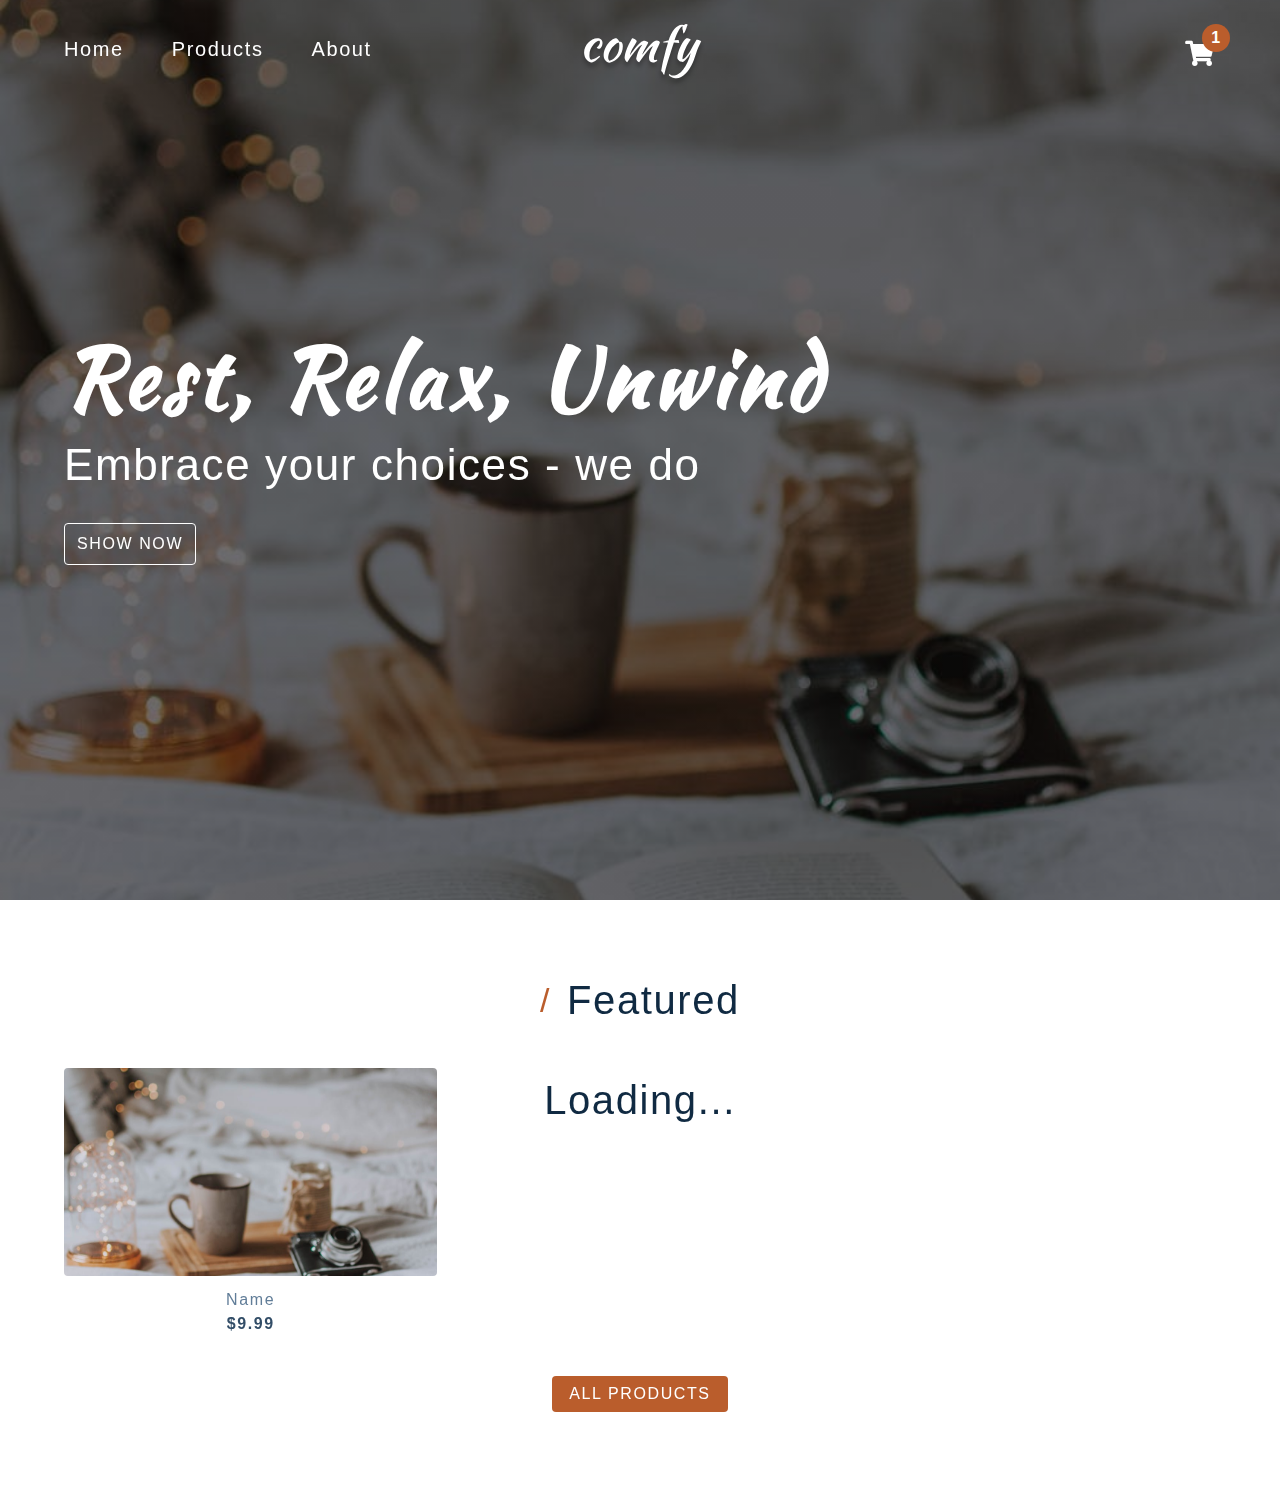
==== index.html @ e9238f8a "final code" ====
<!DOCTYPE html>
<html lang="en">
  <head>
    <meta charset="UTF-8" />
    <meta name="viewport" content="width=device-width, initial-scale=1.0" />
    <!-- font-awesome -->
    <link
      rel="stylesheet"
      href="https://cdnjs.cloudflare.com/ajax/libs/font-awesome/5.14.0/css/all.min.css"
    />

    <!-- styles css -->
    <link rel="stylesheet" href="styles.css" />
    <title>Home | Comfy</title>
  </head>
  <body>
    <!-- navbar -->
    <nav class="navbar">
      <div class="nav-center">
        <!-- links -->
        <div>
          <button class="toggle-nav">
            <i class="fas fa-bars"></i>
          </button>
          <ul class="nav-links">
            <li>
              <a href="index.html" class="nav-link">
                home
              </a>
            </li>
            <li>
              <a href="products.html" class="nav-link">
                products
              </a>
            </li>
            <li>
              <a href="about.html" class="nav-link">
                about
              </a>
            </li>
          </ul>
        </div>
        <!-- logo -->
        <img src="./images/logo-white.svg" class="nav-logo" alt="logo" />
        <!-- cart icon -->
        <div class="toggle-container">
          <button class="toggle-cart">
            <i class="fas fa-shopping-cart"></i>
          </button>
          <span class="cart-item-count">1</span>
        </div>
      </div>
    </nav>
    <!-- hero -->
    <section class="hero">
      <div class="hero-container">
        <h1 class="text-slanted">
          rest, relax, unwind
        </h1>
        <h3>Embrace your choices - we do</h3>
        <a href="products.html" class="hero-btn">
          show now
        </a>
      </div>
    </section>
    <!-- sidebar -->
    <div class="sidebar-overlay">
      <aside class="sidebar">
        <!-- close -->
        <button class="sidebar-close">
          <i class="fas fa-times"></i>
        </button>
        <!-- links -->
        <ul class="sidebar-links">
          <li>
            <a href="index.html" class="sidebar-link">
              <i class="fas fa-home fa-fw"></i>
              home
            </a>
          </li>
          <li>
            <a href="products.html" class="sidebar-link">
              <i class="fas fa-couch fa-fw"></i>
              products
            </a>
          </li>
          <li>
            <a href="about.html" class="sidebar-link">
              <i class="fas fa-book fa-fw"></i>
              about
            </a>
          </li>
        </ul>
      </aside>
    </div>
    <!-- cart -->
    <div class="cart-overlay">
      <aside class="cart">
        <button class="cart-close">
          <i class="fas fa-times"></i>
        </button>
        <header>
          <h3 class="text-slanted">your bag</h3>
        </header>
        <!-- cart items -->
        <div class="cart-items"></div>
        <!-- footer -->
        <footer>
          <h3 class="cart-total text-slanted">
            total : $12.99
          </h3>
          <button class="cart-checkout btn">checkout</button>
        </footer>
      </aside>
    </div>
    <!-- featured products -->
    <section class="section featured">
      <div class="title">
        <h2><span>/</span> featured</h2>
      </div>
      <div class="featured-center section-center">
        <h2 class="section-loading">
          loading...
        </h2>
        <!-- single product -->
        <article class="product">
          <div class="product-container">
            <img src="./images/main-bcg.jpeg" class="product-img img" alt="" />
           
            <div class="product-icons">
              <a href="product.html?id=1" class="product-icon">
                <i class="fas fa-search"></i>
              </a>
              <button class="product-cart-btn product-icon" data-id="1">
                <i class="fas fa-shopping-cart"></i>
              </button>
            </div>
          </div>
          <footer>
            <p class="product-name">name</p>
            <h4 class="product-price">$9.99</h4>
          </footer>
        </article>
        <!-- end of single product -->
      </div>
      <a href="products.html" class="btn">
        all products
      </a>
    </section>
    <script type="module" src="index.js"></script>
  </body>
</html>
---- styles.css ----
@import url('https://fonts.googleapis.com/css2?family=Kaushan+Script&display=swap');
/*
=============== 
Variables
===============
*/

:root {
  /* dark shades of primary color*/
  --clr-primary-1: hsl(21, 91%, 17%);
  --clr-primary-2: hsl(21, 84%, 25%);
  --clr-primary-3: hsl(21, 81%, 29%);
  --clr-primary-4: hsl(21, 77%, 34%);
  /* primary/main color */
  --clr-primary-5: hsl(21, 62%, 45%);
  /* lighter shades of primary color */
  --clr-primary-6: hsl(21, 57%, 50%);
  --clr-primary-7: hsl(21, 65%, 59%);
  --clr-primary-8: hsl(21, 80%, 74%);
  --clr-primary-9: hsl(21, 94%, 87%);
  --clr-primary-10: hsl(21, 100%, 94%);
  /* darkest grey - used for headings */
  --clr-grey-1: #102a42;
  --clr-grey-2: hsl(211, 39%, 23%);
  --clr-grey-3: hsl(209, 34%, 30%);
  --clr-grey-4: hsl(209, 28%, 39%);
  /* grey used for paragraphs */
  --clr-grey-5: hsl(210, 22%, 49%);
  --clr-grey-6: hsl(209, 23%, 60%);
  --clr-grey-7: hsl(211, 27%, 70%);
  --clr-grey-8: hsl(210, 31%, 80%);
  --clr-grey-9: hsl(212, 33%, 89%);
  --clr-grey-10: hsl(210, 36%, 96%);
  --clr-white: #fff;
  --clr-red-dark: hsl(360, 67%, 44%);
  --clr-red-light: hsl(360, 71%, 66%);
  --clr-green-dark: hsl(125, 67%, 44%);
  --clr-green-light: hsl(125, 71%, 66%);
  --clr-black: #222;

  --transition: all 0.3s linear;
  --spacing: 0.1rem;
  --radius: 0.25rem;
  --light-shadow: 0 5px 15px rgba(0, 0, 0, 0.1);
  --dark-shadow: 0 5px 15px rgba(0, 0, 0, 0.2);
  --max-width: 1170px;
  --fixed-width: 620px;
}
/*
=============== 
Global Styles
===============
*/

*,
::after,
::before {
  margin: 0;
  padding: 0;
  box-sizing: border-box;
}
body {
  font-family: -apple-system, BlinkMacSystemFont, 'Segoe UI', Roboto, Oxygen,
    Ubuntu, Cantarell, 'Open Sans', 'Helvetica Neue', sans-serif;
  background: var(--clr-white);
  color: var(--clr-grey-1);
  line-height: 1.5;
  font-size: 0.875rem;
}
ul {
  list-style-type: none;
}
a {
  text-decoration: none;
}
h1,
h2,
h3,
h4 {
  letter-spacing: var(--spacing);
  text-transform: capitalize;
  line-height: 1.25;
  margin-bottom: 0.75rem;
  font-weight: 400;
}
h1 {
  font-size: 3rem;
}
h2 {
  font-size: 2rem;
}
h3 {
  font-size: 1.25rem;
}
h4 {
  font-size: 0.875rem;
}
p {
  margin-bottom: 1.25rem;
  color: var(--clr-grey-5);
}
@media screen and (min-width: 800px) {
  h1 {
    font-size: 4rem;
  }
  h2 {
    font-size: 2.5rem;
  }
  h3 {
    font-size: 1.75rem;
  }
  h4 {
    font-size: 1rem;
  }
  body {
    font-size: 1rem;
  }
  h1,
  h2,
  h3,
  h4 {
    line-height: 1;
  }
}
.img {
  width: 100%;
  display: block;
}
.text-slanted {
  font-family: 'Kaushan Script', cursive;
}
.section-center {
  width: 90vw;
  max-width: var(--max-width);
  margin: 0 auto;
}
.section {
  padding: 5rem 0;
}
.btn {
  background: var(--clr-primary-5);
  color: var(--clr-white);
  border-radius: var(--radius);
  padding: 0.375rem 0.75rem;
  text-transform: uppercase;
  letter-spacing: var(--spacing);
  display: inline-block;
  transition: var(--transition);
  border-color: transparent;
  cursor: pointer;
}
.btn:hover {
  background: var(--clr-primary-7);
  color: var(--clr-black);
}
.section-loading {
  text-align: center;
  position: absolute;
  top: 2rem;
  left: 50%;
  transform: translate(-50%, -50%);
  text-align: center;
}
.page-loading {
  position: fixed;
  top: 0;
  left: 0;
  width: 100%;
  height: 100%;
  background: var(--clr-grey-10);
  display: flex;
  align-items: center;
  justify-content: center;
}
/*
=============== 
Navbar
===============
*/

.navbar {
  height: 6rem;
  background: transparent;
  display: flex;
  align-items: center;
  justify-content: center;
}

.nav-center {
  width: 90vw;
  max-width: var(--max-width);
  display: flex;
  justify-content: space-between;
  align-items: center;
}
.nav-links {
  display: none;
}
.toggle-nav {
  background: var(--clr-primary-5);
  border-color: transparent;
  color: var(--clr-white);
  width: 3.75rem;
  height: 2.25rem;
  display: flex;
  align-items: center;
  justify-content: center;
  font-size: 1.5rem;
  border-radius: 2rem;
  cursor: pointer;
  transition: var(--transition);
}
.toggle-nav:hover {
  background: var(--clr-primary-3);
}
.toggle-container {
  position: relative;
  margin-top: 0.75rem;
}
.toggle-cart {
  background: transparent;
  border-color: transparent;
  font-size: 1.6rem;
  color: var(--clr-white);
  cursor: pointer;
}
.cart-item-count {
  position: absolute;
  top: -0.85rem;
  right: -0.85rem;
  background: var(--clr-primary-5);
  width: 1.75rem;
  height: 1.75rem;
  display: grid;
  place-items: center;
  border-radius: 50%;
  color: var(--clr-white);
  font-weight: bold;
  font-size: 1rem;
}
@media screen and (min-width: 800px) {
  .nav-center {
    position: relative;
  }
  .nav-logo {
    position: absolute;
    top: 50%;
    left: 65%;
    transform: translate(-50%, -50%);
  }
  .toggle-nav {
    display: none;
  }
  .nav-links {
    display: flex;
    font-size: 1.5rem;
    text-transform: capitalize;
  }
  .nav-link {
    color: var(--clr-white);
    margin-right: 3rem;
    letter-spacing: var(--spacing);
    transition: var(--transition);
    font-size: 1.25rem;
  }
  .nav-link:hover {
    color: var(--clr-primary-5);
  }
}
@media screen and (min-width: 992px) {
  .nav-logo {
    left: 50%;
  }
}
/* page navbar */
.page .nav-link {
  color: var(--clr-grey-1);
}
.page .nav-link:hover {
  color: var(--clr-primary-5);
}
.page .toggle-cart {
  color: var(--clr-grey-1);
}
/*
=============== 
Hero
===============
*/
.hero {
  min-height: 100vh;
  margin-top: -6rem;
  background: linear-gradient(rgba(0, 0, 0, 0.5), rgba(0, 0, 0, 0.5)),
    url(./images/main-bcg.jpeg) center/cover;
  display: grid;
  place-items: center;
  color: var(--clr-white);
}
.hero-container {
  width: 90vw;
  max-width: var(--max-width);
}
.hero h1 {
  font-weight: 700;
}
.hero h3 {
  text-transform: none;
  font-size: 1.5rem;
}
.hero-btn {
  color: var(--clr-white);
  background: transparent;
  border: 1px solid var(--clr-white);
  padding: 0.5rem 0.75rem;
  display: inline-block;
  margin-top: 0.75rem;
  text-transform: uppercase;
  letter-spacing: var(--spacing);
  border-radius: var(--radius);
  transition: var(--transition);
}
.hero-btn:hover {
  background: var(--clr-white);
  color: var(--clr-primary-5);
}

@media screen and (min-width: 800px) {
  .hero h3 {
    font-size: 1.5rem;
    margin: 1rem 0;
  }
}

@media screen and (min-width: 992px) {
  .hero h1 {
    font-size: 5.25rem;
    letter-spacing: 5px;
  }
  .hero h3 {
    font-size: 2.75rem;
    margin: 1.5rem 0;
  }
}

/*
=============== 
Sidebar
===============
*/
.sidebar-overlay {
  position: fixed;
  top: 0;
  left: 0;
  width: 100%;
  height: 100%;
  display: grid;
  place-items: center;
  z-index: -1;
  transition: var(--transition);
  opacity: 0;
  background: rgba(0, 0, 0, 0.5);
}
.sidebar-overlay.show {
  opacity: 1;
  z-index: 100;
}
.sidebar {
  width: 90vw;
  height: 95vh;
  max-width: var(--fixed-width);
  background: var(--clr-white);
  border-radius: var(--radius);
  box-shadow: var(--dark-shadow);
  position: relative;
  padding: 4rem;
  transform: scale(0);
}
.show .sidebar {
  transform: scale(1);
}
.sidebar-close {
  font-size: 2rem;
  background: transparent;
  border-color: transparent;
  color: var(--clr-grey-5);
  position: absolute;
  top: 1rem;
  right: 1rem;
  cursor: pointer;
}
.sidebar-link {
  font-size: 1.5rem;
  text-transform: capitalize;
  color: var(--clr-grey-1);
}
.sidebar-link i {
  color: var(--clr-grey-5);
  margin-right: 1rem;
  margin-bottom: 1rem;
}
@media screen and (min-width: 800px) {
  .sidebar-overlay {
    display: none;
  }
}
/*
=============== 
Cart
===============
*/
.cart-overlay {
  position: fixed;
  top: 0;
  left: 0;
  width: 100%;
  height: 100%;
  background: rgba(0, 0, 0, 0.5);
  transition: var(--transition);
  opacity: 0;
  z-index: -1;
}
.cart-overlay.show {
  opacity: 1;
  z-index: 100;
}
.cart {
  position: fixed;
  top: 0;
  right: 0;
  width: 100%;
  height: 100%;
  max-width: 400px;
  background: var(--clr-grey-10);
  padding: 3rem 1rem 0 1rem;
  display: grid;
  grid-template-rows: auto 1fr auto;
  transition: var(--transition);
  transform: translateX(100%);
  overflow: scroll;
}
.show .cart {
  transform: translateX(0);
}
.cart-close {
  font-size: 2rem;
  background: transparent;
  border-color: transparent;
  color: var(--clr-grey-5);
  position: absolute;
  top: 0.5rem;
  left: 1rem;
  cursor: pointer;
}
.cart header {
  text-align: center;
}
.cart header h3 {
  font-weight: 500;
}
.cart-total {
  text-align: center;
  margin-bottom: 2rem;
  font-weight: 500;
}
.cart-checkout {
  display: block;
  width: 75%;
  margin: 0 auto;
  margin-bottom: 3rem;
}
/* cart item */
.cart-item {
  margin: 1rem 0;
  display: grid;
  grid-template-columns: auto 1fr auto;

  column-gap: 1.5rem;
  align-items: center;
}
.cart-item-img {
  width: 75px;
  height: 50px;
  object-fit: cover;
  border-radius: var(--radius);
}
.cart-item-name {
  margin-bottom: 0.15rem;
}
.cart-item-price {
  margin-bottom: 0;
  font-size: 0.75rem;
  color: var(--clr-grey-3);
}
.cart-item-remove-btn {
  background: transparent;
  border-color: transparent;
  color: var(--clr-grey-5);
  letter-spacing: var(--spacing);
  cursor: pointer;
}
.cart-item-amount {
  margin-bottom: 0;
  text-align: center;
  color: var(--clr-grey-3);
  line-height: 1;
}
.cart-item-increase-btn,
.cart-item-decrease-btn {
  background: transparent;
  border-color: transparent;
  color: var(--clr-primary-5);
  cursor: pointer;
  font-size: 0.85rem;
  padding: 0.25rem;
}
/*
=============== 
Title
===============
*/

.title h2 {
  display: flex;
  justify-content: center;
  align-items: center;
  font-weight: 500;
}
.title span {
  color: var(--clr-primary-5);
  font-size: 0.85em;
  margin-right: 1rem;
}
/*
=============== 
product
===============
*/
.product-img {
  height: 15rem;
  object-fit: cover;
  border-radius: var(--radius);
}
.product-container {
  position: relative;
}
.product-icons {
  position: absolute;
  top: 50%;
  left: 50%;
  transform: translate(-50%, -50%);
  opacity: 0;
  display: flex;
  transition: var(--transition);
}
.product-icon {
  width: 2.25rem;
  height: 2.25rem;
  background: var(--clr-primary-5);
  color: var(--clr-white);
  display: grid;
  place-items: center;
  border-radius: 50%;
  transition: var(--transition);
  cursor: pointer;
  font-size: 1rem;
  border-color: transparent;
  margin: 0 0.5rem;
}
.product-icon:hover {
  background: var(--clr-primary-7);
}
.product-container:hover .product-icons {
  opacity: 1;
}
.product footer {
  padding: 0.75rem 0;
  text-align: center;
}
.product-name {
  margin-bottom: 0.25rem;
  text-transform: capitalize;
  letter-spacing: var(--spacing);
}
.product-price {
  margin-bottom: 0;
  color: var(--clr-grey-3);
  font-weight: 700;
}

.featured-center {
  margin: 3rem auto 2rem auto;
  display: grid;
  gap: 1rem;
  min-height: 6rem;
  position: relative;
}
.featured .btn {
  display: block;
  width: 11rem;
  margin: 0 auto;
  text-align: center;
}
@media screen and (min-width: 992px) {
  .featured-center {
    display: grid;
    grid-template-columns: 1fr 1fr;
  }
}
@media screen and (min-width: 1200px) {
  .featured-center {
    display: grid;
    grid-template-columns: 1fr 1fr 1fr;
  }
  .product .img {
    height: 13rem;
  }
}
/*
=============== 
About Page
===============
*/
.about-text {
  line-height: 2;
  max-width: 45em;
  margin: 0 auto;
  margin-top: 2rem;
}

/*
=============== 
Products Page
===============
*/
.products {
  width: 90vw;
  display: grid;
  grid-gap: 1rem;
  margin: 4rem auto;
  max-width: var(--max-width);
  position: relative;
}
.filters-container {
  position: sticky;
  top: 1rem;
}
.filters h4 {
  font-weight: 500;
  margin: 1.5rem 0 0.5rem;
}

.search-input {
  padding: 0.5rem;
  background: var(--clr-grey-10);
  border-radius: var(--radius);
  border-color: transparent;
  letter-spacing: var(--spacing);
}
.search-input::placeholder {
  text-transform: capitalize;
}
.company-btn {
  display: block;
  margin: 0.25em 0;
  padding: 0.25rem;
  text-transform: capitalize;
  background: transparent;
  border-color: transparent;
  letter-spacing: var(--spacing);
  color: var(--clr-grey-5);
  cursor: pointer;
  transition: var(--transition);
}
.company-btn:hover {
  color: var(--clr-grey-3);
}
.price-filter {
  background: var(--clr-grey-5) !important;
  color: var(--clr-grey-5);
}
@media screen and (min-width: 768px) {
  .products {
    grid-template-columns: 200px 1fr;
  }
  .categories {
    position: sticky;
    top: 1rem;
  }
}
@media screen and (min-width: 992px) {
  .products-container {
    display: grid;
    grid-template-columns: repeat(2, 1fr);
    gap: 1rem;
  }
  .products-container .product-img {
    height: 10rem;
  }
  .products-container .product-name {
    font-size: 0.85rem;
  }
  .products-container .product-price {
    font-size: 0.85rem;
  }
}
@media screen and (min-width: 1170px) {
  .products-container {
    grid-template-columns: repeat(3, 1fr);
  }
}
.filter-error {
  position: absolute;
  top: 5rem;
  left: 0;
  width: 100%;
  text-align: center;
  margin-top: 4rem;
}
/*
=============== 
Single Product Page
===============
*/
.page-hero {
  min-height: 20vh;
  display: grid;
  place-items: center;
  background: var(--clr-grey-10);
  color: var(--clr-grey-5);
}
.page-hero-title {
  font-weight: 500;
}
.single-product {
  padding: 2rem 0;
}
.single-product-center {
  margin: 2rem auto;
  display: grid;
  gap: 1rem 2rem;
}
.single-product-img {
  height: 25rem;
  border-radius: var(--radius);
  object-fit: cover;
}
.single-product-company {
  font-size: 1.2rem;
  color: var(--clr-grey-8);
  text-transform: uppercase;
  letter-spacing: var(--spacing);
  margin-bottom: 1.25rem;
}
.single-product-price {
  color: var(--clr-grey-3);
  font-size: 1.25rem;
  font-weight: 500;
}

.product-color {
  display: inline-block;
  width: 1rem;
  height: 1rem;
  border-radius: 50%;
  background: #222;
  margin: 0.5rem 0.5rem 1.5rem 0;
}

.single-product-desc {
  max-width: 25em;
  line-height: 1.8;
}
@media screen and (min-width: 992px) {
  .single-product-center {
    grid-template-columns: 1fr 1fr;
  }
}
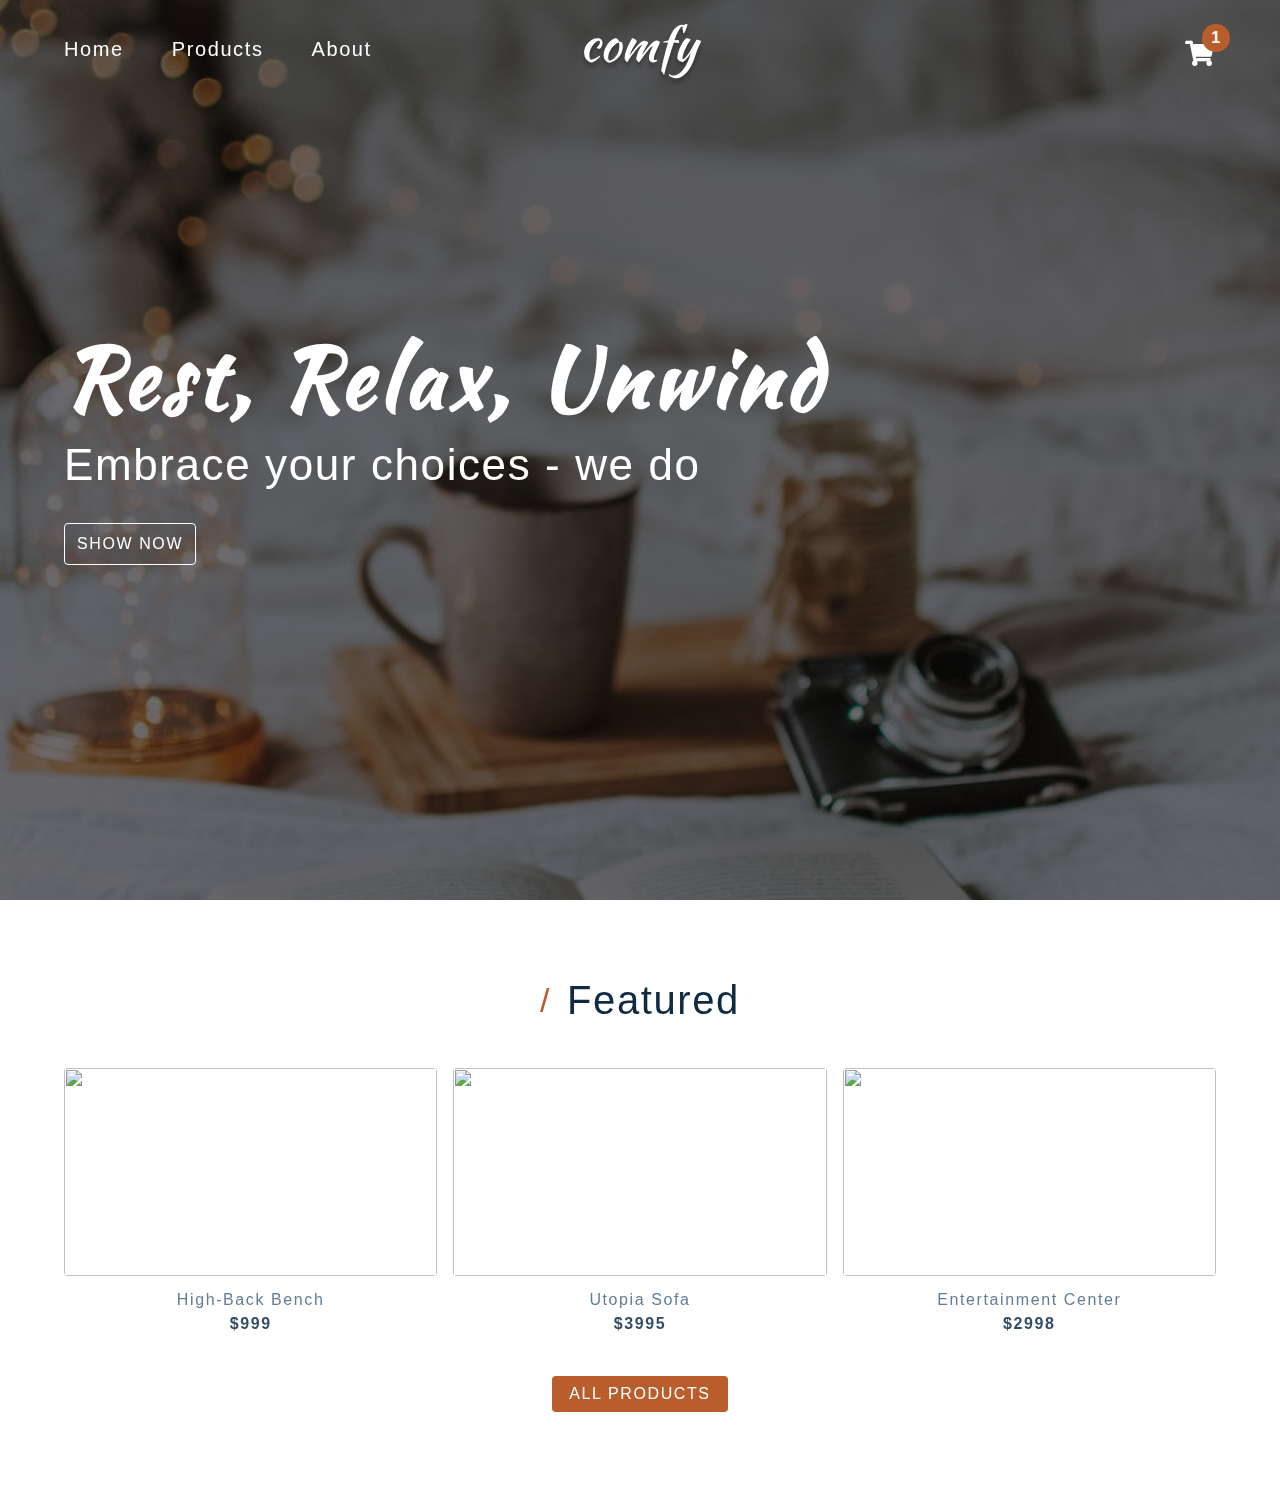
==== commit 170e8ce8: "day-4" ====
--- a/index.html
+++ b/index.html
@@ -24,19 +24,13 @@
           </button>
           <ul class="nav-links">
             <li>
-              <a href="index.html" class="nav-link">
-                home
-              </a>
+              <a href="index.html" class="nav-link"> home </a>
             </li>
             <li>
-              <a href="products.html" class="nav-link">
-                products
-              </a>
+              <a href="products.html" class="nav-link"> products </a>
             </li>
             <li>
-              <a href="about.html" class="nav-link">
-                about
-              </a>
+              <a href="about.html" class="nav-link"> about </a>
             </li>
           </ul>
         </div>
@@ -54,13 +48,9 @@
     <!-- hero -->
     <section class="hero">
       <div class="hero-container">
-        <h1 class="text-slanted">
-          rest, relax, unwind
-        </h1>
+        <h1 class="text-slanted">rest, relax, unwind</h1>
         <h3>Embrace your choices - we do</h3>
-        <a href="products.html" class="hero-btn">
-          show now
-        </a>
+        <a href="products.html" class="hero-btn"> show now </a>
       </div>
     </section>
     <!-- sidebar -->
@@ -94,6 +84,7 @@
       </aside>
     </div>
     <!-- cart -->
+    <!-- opacity 0 -->
     <div class="cart-overlay">
       <aside class="cart">
         <button class="cart-close">
@@ -106,9 +97,7 @@
         <div class="cart-items"></div>
         <!-- footer -->
         <footer>
-          <h3 class="cart-total text-slanted">
-            total : $12.99
-          </h3>
+          <h3 class="cart-total text-slanted">total : $12.99</h3>
           <button class="cart-checkout btn">checkout</button>
         </footer>
       </aside>
@@ -119,14 +108,12 @@
         <h2><span>/</span> featured</h2>
       </div>
       <div class="featured-center section-center">
-        <h2 class="section-loading">
-          loading...
-        </h2>
+        <h2 class="section-loading">loading...</h2>
         <!-- single product -->
         <article class="product">
           <div class="product-container">
             <img src="./images/main-bcg.jpeg" class="product-img img" alt="" />
-           
+
             <div class="product-icons">
               <a href="product.html?id=1" class="product-icon">
                 <i class="fas fa-search"></i>
@@ -143,9 +130,7 @@
         </article>
         <!-- end of single product -->
       </div>
-      <a href="products.html" class="btn">
-        all products
-      </a>
+      <a href="products.html" class="btn"> all products </a>
     </section>
     <script type="module" src="index.js"></script>
   </body>
--- a/styles.css
+++ b/styles.css
@@ -46,6 +46,7 @@
   --max-width: 1170px;
   --fixed-width: 620px;
 }
+
 /*
 =============== 
 Global Styles
@@ -59,6 +60,7 @@
   padding: 0;
   box-sizing: border-box;
 }
+
 body {
   font-family: -apple-system, BlinkMacSystemFont, 'Segoe UI', Roboto, Oxygen,
     Ubuntu, Cantarell, 'Open Sans', 'Helvetica Neue', sans-serif;
@@ -67,12 +69,15 @@
   line-height: 1.5;
   font-size: 0.875rem;
 }
+
 ul {
   list-style-type: none;
 }
+
 a {
   text-decoration: none;
 }
+
 h1,
 h2,
 h3,
@@ -83,38 +88,49 @@
   margin-bottom: 0.75rem;
   font-weight: 400;
 }
+
 h1 {
   font-size: 3rem;
 }
+
 h2 {
   font-size: 2rem;
 }
+
 h3 {
   font-size: 1.25rem;
 }
+
 h4 {
   font-size: 0.875rem;
 }
+
 p {
   margin-bottom: 1.25rem;
   color: var(--clr-grey-5);
 }
+
 @media screen and (min-width: 800px) {
   h1 {
     font-size: 4rem;
   }
+
   h2 {
     font-size: 2.5rem;
   }
+
   h3 {
     font-size: 1.75rem;
   }
+
   h4 {
     font-size: 1rem;
   }
+
   body {
     font-size: 1rem;
   }
+
   h1,
   h2,
   h3,
@@ -122,21 +138,26 @@
     line-height: 1;
   }
 }
+
 .img {
   width: 100%;
   display: block;
 }
+
 .text-slanted {
   font-family: 'Kaushan Script', cursive;
 }
+
 .section-center {
   width: 90vw;
   max-width: var(--max-width);
   margin: 0 auto;
 }
+
 .section {
   padding: 5rem 0;
 }
+
 .btn {
   background: var(--clr-primary-5);
   color: var(--clr-white);
@@ -149,10 +170,12 @@
   border-color: transparent;
   cursor: pointer;
 }
+
 .btn:hover {
   background: var(--clr-primary-7);
   color: var(--clr-black);
 }
+
 .section-loading {
   text-align: center;
   position: absolute;
@@ -161,6 +184,7 @@
   transform: translate(-50%, -50%);
   text-align: center;
 }
+
 .page-loading {
   position: fixed;
   top: 0;
@@ -172,6 +196,7 @@
   align-items: center;
   justify-content: center;
 }
+
 /*
 =============== 
 Navbar
@@ -193,9 +218,11 @@
   justify-content: space-between;
   align-items: center;
 }
+
 .nav-links {
   display: none;
 }
+
 .toggle-nav {
   background: var(--clr-primary-5);
   border-color: transparent;
@@ -210,13 +237,16 @@
   cursor: pointer;
   transition: var(--transition);
 }
+
 .toggle-nav:hover {
   background: var(--clr-primary-3);
 }
+
 .toggle-container {
   position: relative;
   margin-top: 0.75rem;
 }
+
 .toggle-cart {
   background: transparent;
   border-color: transparent;
@@ -224,6 +254,7 @@
   color: var(--clr-white);
   cursor: pointer;
 }
+
 .cart-item-count {
   position: absolute;
   top: -0.85rem;
@@ -238,24 +269,29 @@
   font-weight: bold;
   font-size: 1rem;
 }
+
 @media screen and (min-width: 800px) {
   .nav-center {
     position: relative;
   }
+
   .nav-logo {
     position: absolute;
     top: 50%;
     left: 65%;
     transform: translate(-50%, -50%);
   }
+
   .toggle-nav {
     display: none;
   }
+
   .nav-links {
     display: flex;
     font-size: 1.5rem;
     text-transform: capitalize;
   }
+
   .nav-link {
     color: var(--clr-white);
     margin-right: 3rem;
@@ -263,25 +299,31 @@
     transition: var(--transition);
     font-size: 1.25rem;
   }
+
   .nav-link:hover {
     color: var(--clr-primary-5);
   }
 }
+
 @media screen and (min-width: 992px) {
   .nav-logo {
     left: 50%;
   }
 }
+
 /* page navbar */
 .page .nav-link {
   color: var(--clr-grey-1);
 }
+
 .page .nav-link:hover {
   color: var(--clr-primary-5);
 }
+
 .page .toggle-cart {
   color: var(--clr-grey-1);
 }
+
 /*
 =============== 
 Hero
@@ -296,17 +338,21 @@
   place-items: center;
   color: var(--clr-white);
 }
+
 .hero-container {
   width: 90vw;
   max-width: var(--max-width);
 }
+
 .hero h1 {
   font-weight: 700;
 }
+
 .hero h3 {
   text-transform: none;
   font-size: 1.5rem;
 }
+
 .hero-btn {
   color: var(--clr-white);
   background: transparent;
@@ -319,6 +365,7 @@
   border-radius: var(--radius);
   transition: var(--transition);
 }
+
 .hero-btn:hover {
   background: var(--clr-white);
   color: var(--clr-primary-5);
@@ -336,6 +383,7 @@
     font-size: 5.25rem;
     letter-spacing: 5px;
   }
+
   .hero h3 {
     font-size: 2.75rem;
     margin: 1.5rem 0;
@@ -360,10 +408,12 @@
   opacity: 0;
   background: rgba(0, 0, 0, 0.5);
 }
+
 .sidebar-overlay.show {
   opacity: 1;
   z-index: 100;
 }
+
 .sidebar {
   width: 90vw;
   height: 95vh;
@@ -375,9 +425,11 @@
   padding: 4rem;
   transform: scale(0);
 }
+
 .show .sidebar {
   transform: scale(1);
 }
+
 .sidebar-close {
   font-size: 2rem;
   background: transparent;
@@ -388,21 +440,25 @@
   right: 1rem;
   cursor: pointer;
 }
+
 .sidebar-link {
   font-size: 1.5rem;
   text-transform: capitalize;
   color: var(--clr-grey-1);
 }
+
 .sidebar-link i {
   color: var(--clr-grey-5);
   margin-right: 1rem;
   margin-bottom: 1rem;
 }
+
 @media screen and (min-width: 800px) {
   .sidebar-overlay {
     display: none;
   }
 }
+
 /*
 =============== 
 Cart
@@ -419,10 +475,12 @@
   opacity: 0;
   z-index: -1;
 }
+
 .cart-overlay.show {
   opacity: 1;
   z-index: 100;
 }
+
 .cart {
   position: fixed;
   top: 0;
@@ -438,9 +496,11 @@
   transform: translateX(100%);
   overflow: scroll;
 }
+
 .show .cart {
   transform: translateX(0);
 }
+
 .cart-close {
   font-size: 2rem;
   background: transparent;
@@ -451,23 +511,28 @@
   left: 1rem;
   cursor: pointer;
 }
+
 .cart header {
   text-align: center;
 }
+
 .cart header h3 {
   font-weight: 500;
 }
+
 .cart-total {
   text-align: center;
   margin-bottom: 2rem;
   font-weight: 500;
 }
+
 .cart-checkout {
   display: block;
   width: 75%;
   margin: 0 auto;
   margin-bottom: 3rem;
 }
+
 /* cart item */
 .cart-item {
   margin: 1rem 0;
@@ -477,20 +542,24 @@
   column-gap: 1.5rem;
   align-items: center;
 }
+
 .cart-item-img {
   width: 75px;
   height: 50px;
   object-fit: cover;
   border-radius: var(--radius);
 }
+
 .cart-item-name {
   margin-bottom: 0.15rem;
 }
+
 .cart-item-price {
   margin-bottom: 0;
   font-size: 0.75rem;
   color: var(--clr-grey-3);
 }
+
 .cart-item-remove-btn {
   background: transparent;
   border-color: transparent;
@@ -498,12 +567,14 @@
   letter-spacing: var(--spacing);
   cursor: pointer;
 }
+
 .cart-item-amount {
   margin-bottom: 0;
   text-align: center;
   color: var(--clr-grey-3);
   line-height: 1;
 }
+
 .cart-item-increase-btn,
 .cart-item-decrease-btn {
   background: transparent;
@@ -513,6 +584,7 @@
   font-size: 0.85rem;
   padding: 0.25rem;
 }
+
 /*
 =============== 
 Title
@@ -525,11 +597,13 @@
   align-items: center;
   font-weight: 500;
 }
+
 .title span {
   color: var(--clr-primary-5);
   font-size: 0.85em;
   margin-right: 1rem;
 }
+
 /*
 =============== 
 product
@@ -540,9 +614,11 @@
   object-fit: cover;
   border-radius: var(--radius);
 }
+
 .product-container {
   position: relative;
 }
+
 .product-icons {
   position: absolute;
   top: 50%;
@@ -552,6 +628,7 @@
   display: flex;
   transition: var(--transition);
 }
+
 .product-icon {
   width: 2.25rem;
   height: 2.25rem;
@@ -566,21 +643,26 @@
   border-color: transparent;
   margin: 0 0.5rem;
 }
+
 .product-icon:hover {
   background: var(--clr-primary-7);
 }
+
 .product-container:hover .product-icons {
   opacity: 1;
 }
+
 .product footer {
   padding: 0.75rem 0;
   text-align: center;
 }
+
 .product-name {
   margin-bottom: 0.25rem;
   text-transform: capitalize;
   letter-spacing: var(--spacing);
 }
+
 .product-price {
   margin-bottom: 0;
   color: var(--clr-grey-3);
@@ -594,27 +676,32 @@
   min-height: 6rem;
   position: relative;
 }
+
 .featured .btn {
   display: block;
   width: 11rem;
   margin: 0 auto;
   text-align: center;
 }
+
 @media screen and (min-width: 992px) {
   .featured-center {
     display: grid;
     grid-template-columns: 1fr 1fr;
   }
 }
+
 @media screen and (min-width: 1200px) {
   .featured-center {
     display: grid;
     grid-template-columns: 1fr 1fr 1fr;
   }
+
   .product .img {
     height: 13rem;
   }
 }
+
 /*
 =============== 
 About Page
@@ -640,10 +727,12 @@
   max-width: var(--max-width);
   position: relative;
 }
+
 .filters-container {
   position: sticky;
   top: 1rem;
 }
+
 .filters h4 {
   font-weight: 500;
   margin: 1.5rem 0 0.5rem;
@@ -656,9 +745,11 @@
   border-color: transparent;
   letter-spacing: var(--spacing);
 }
+
 .search-input::placeholder {
   text-transform: capitalize;
 }
+
 .company-btn {
   display: block;
   margin: 0.25em 0;
@@ -671,43 +762,53 @@
   cursor: pointer;
   transition: var(--transition);
 }
+
 .company-btn:hover {
   color: var(--clr-grey-3);
 }
+
 .price-filter {
   background: var(--clr-grey-5) !important;
   color: var(--clr-grey-5);
 }
+
 @media screen and (min-width: 768px) {
   .products {
     grid-template-columns: 200px 1fr;
   }
+
   .categories {
     position: sticky;
     top: 1rem;
   }
 }
+
 @media screen and (min-width: 992px) {
   .products-container {
     display: grid;
     grid-template-columns: repeat(2, 1fr);
     gap: 1rem;
   }
+
   .products-container .product-img {
     height: 10rem;
   }
+
   .products-container .product-name {
     font-size: 0.85rem;
   }
+
   .products-container .product-price {
     font-size: 0.85rem;
   }
 }
+
 @media screen and (min-width: 1170px) {
   .products-container {
     grid-template-columns: repeat(3, 1fr);
   }
 }
+
 .filter-error {
   position: absolute;
   top: 5rem;
@@ -716,6 +817,7 @@
   text-align: center;
   margin-top: 4rem;
 }
+
 /*
 =============== 
 Single Product Page
@@ -728,22 +830,27 @@
   background: var(--clr-grey-10);
   color: var(--clr-grey-5);
 }
+
 .page-hero-title {
   font-weight: 500;
 }
+
 .single-product {
   padding: 2rem 0;
 }
+
 .single-product-center {
   margin: 2rem auto;
   display: grid;
   gap: 1rem 2rem;
 }
+
 .single-product-img {
   height: 25rem;
   border-radius: var(--radius);
   object-fit: cover;
 }
+
 .single-product-company {
   font-size: 1.2rem;
   color: var(--clr-grey-8);
@@ -751,6 +858,7 @@
   letter-spacing: var(--spacing);
   margin-bottom: 1.25rem;
 }
+
 .single-product-price {
   color: var(--clr-grey-3);
   font-size: 1.25rem;
@@ -770,8 +878,9 @@
   max-width: 25em;
   line-height: 1.8;
 }
+
 @media screen and (min-width: 992px) {
   .single-product-center {
     grid-template-columns: 1fr 1fr;
   }
-}
+}